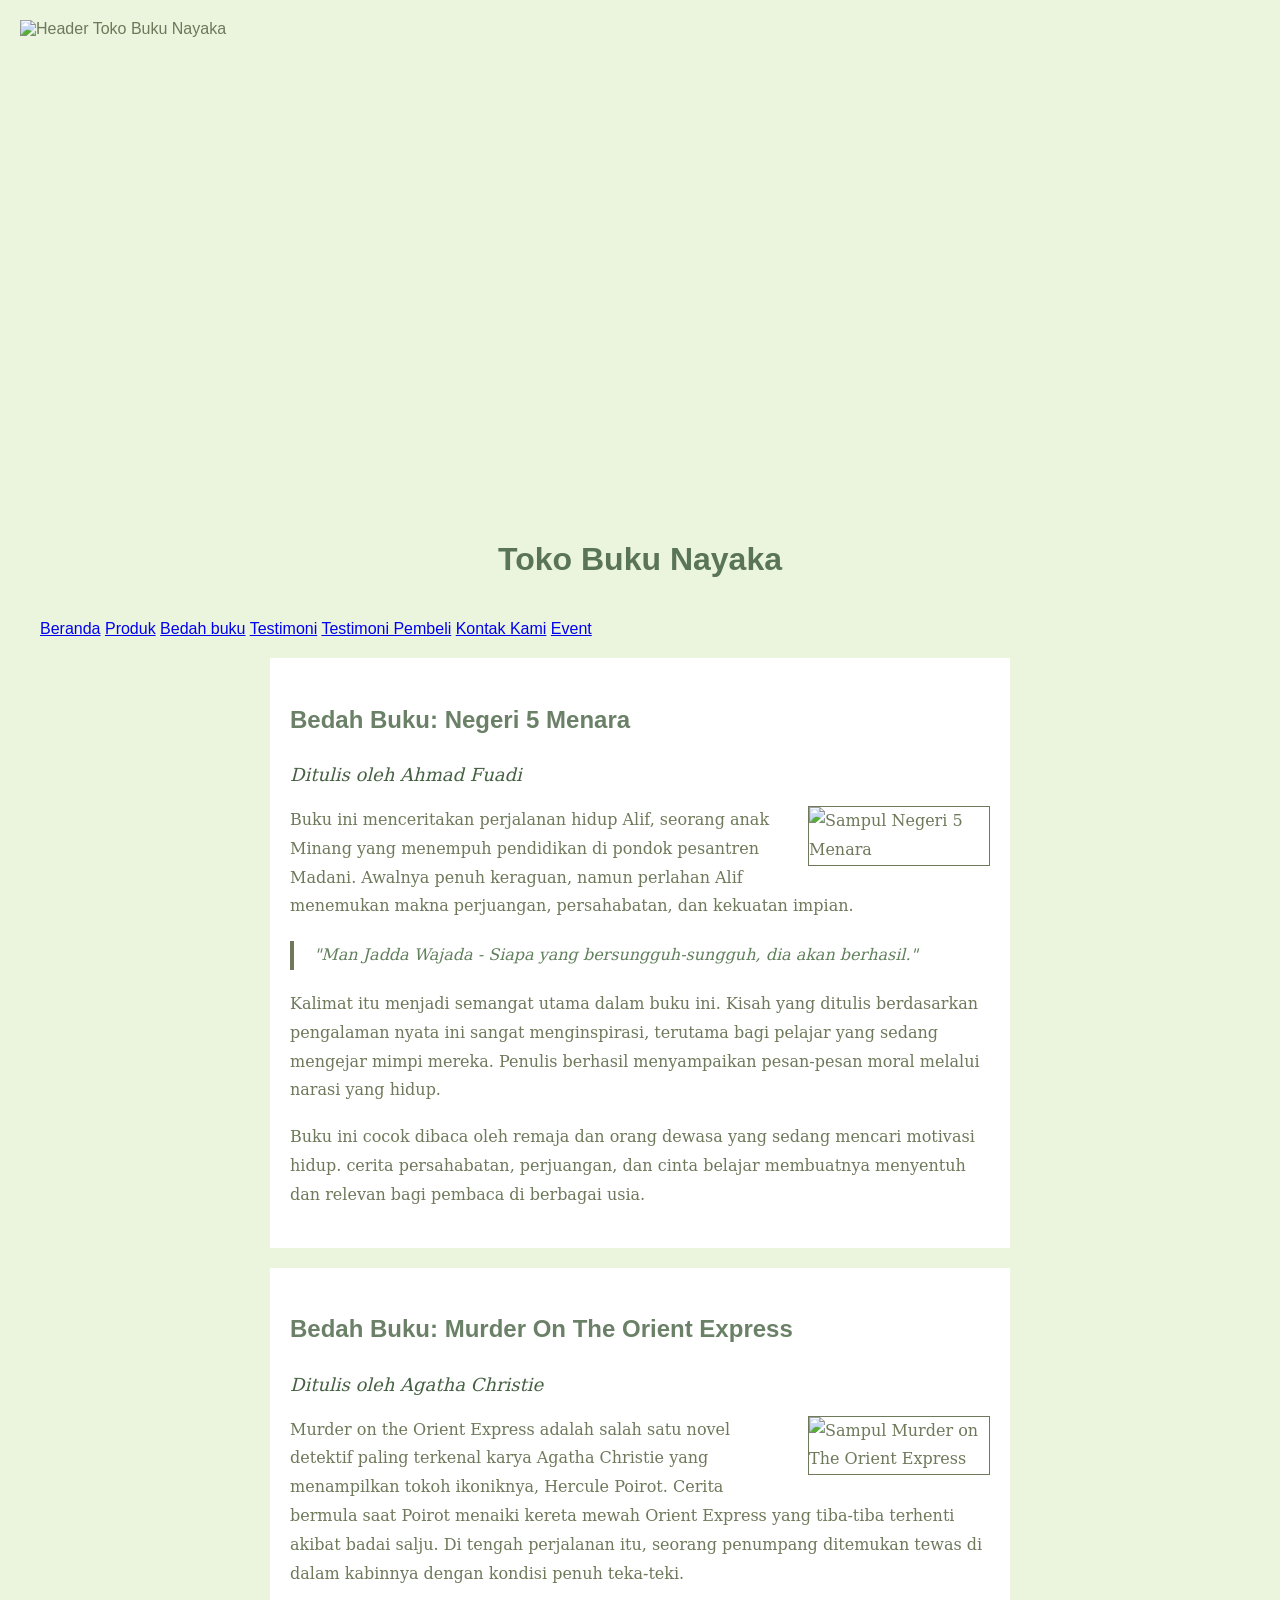
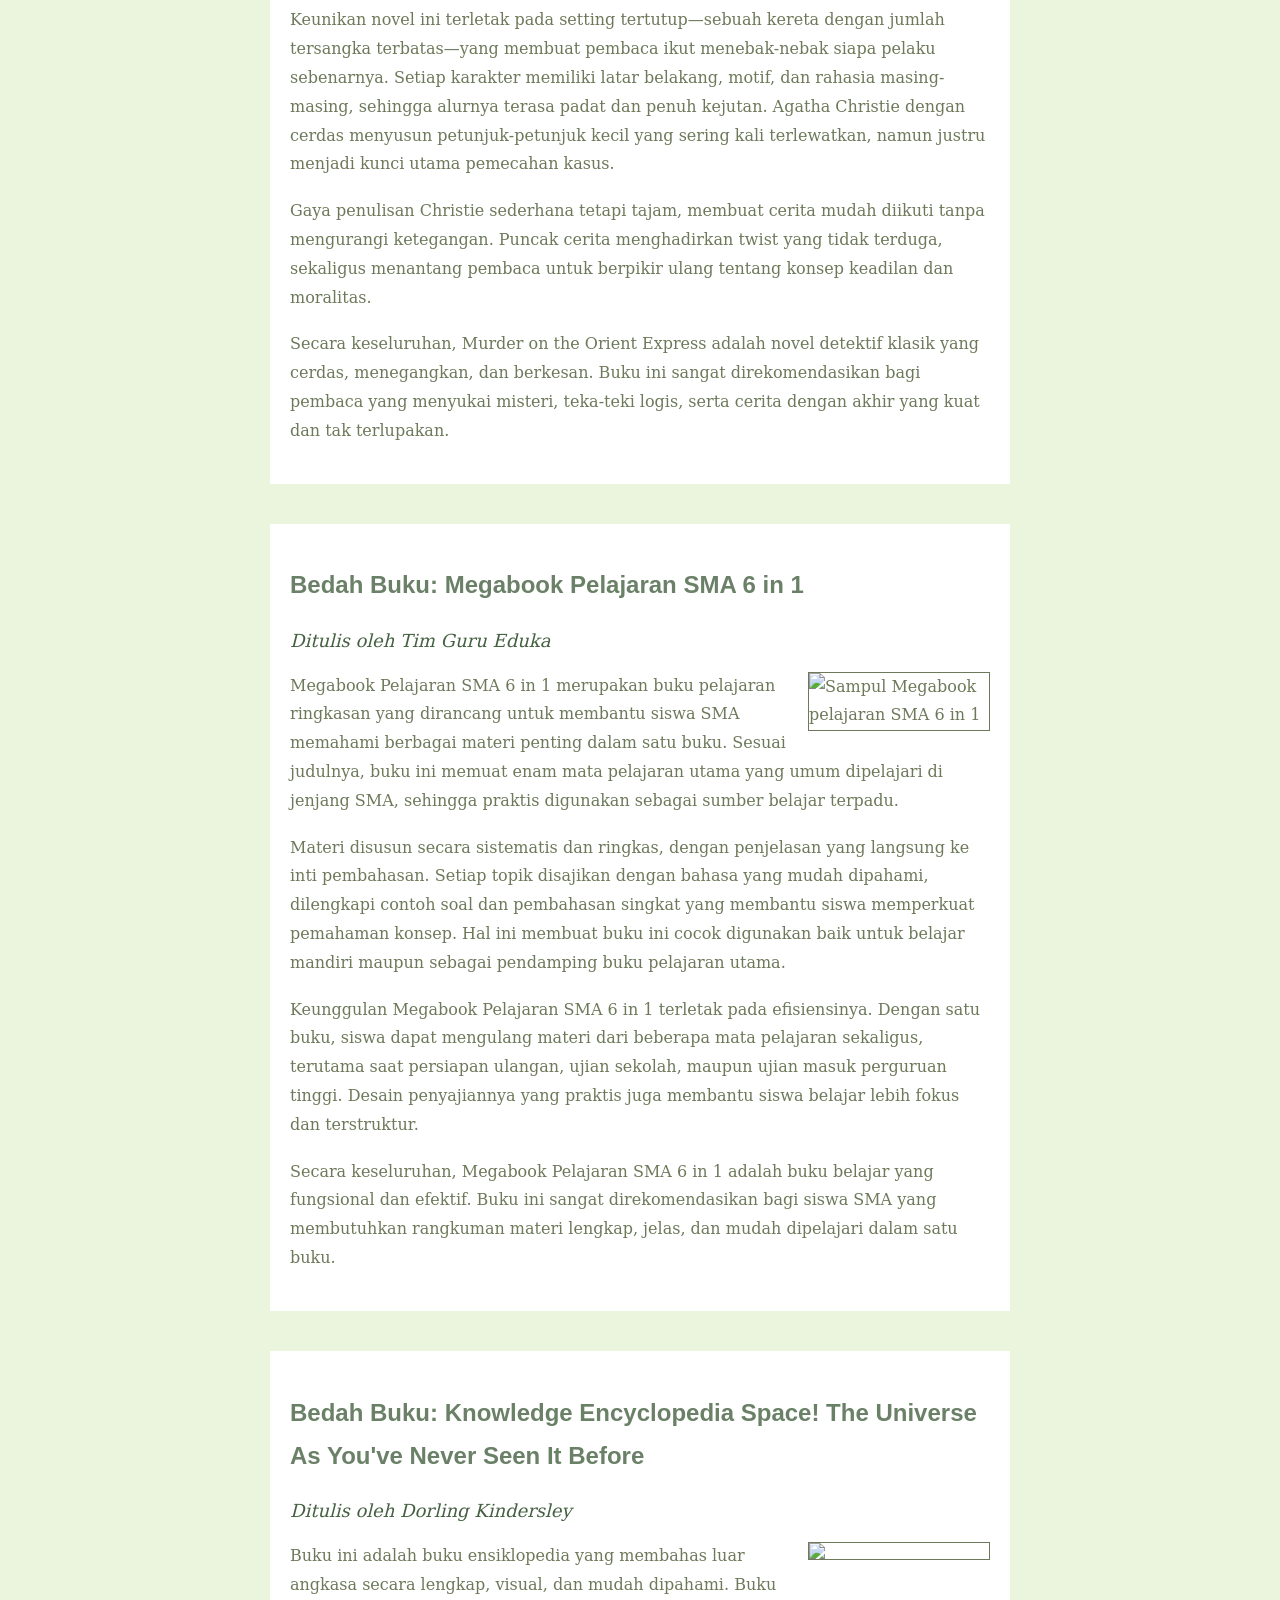
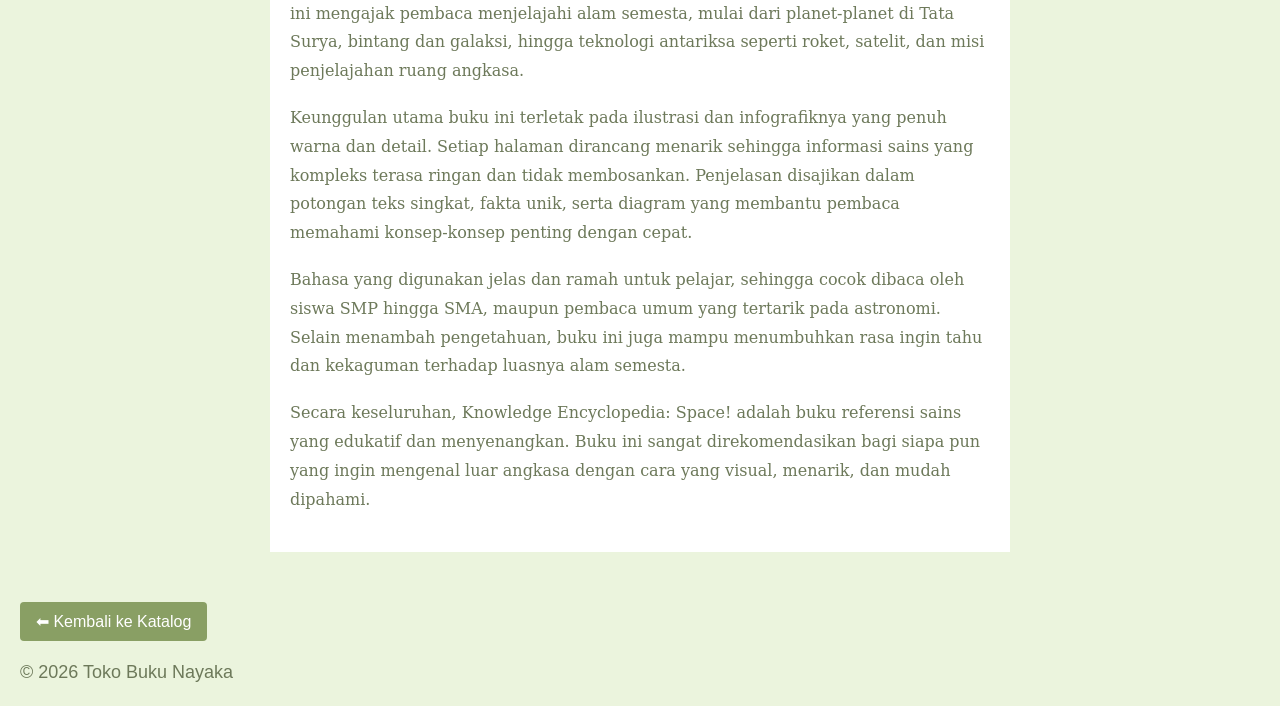
==== bedah-buku.html @ 3d9fd98f "Add files via upload" ====
<!DOCTYPE html>
<html lang="id">
<head>
<meta charset="UTF-8">

<meta name="viewport" content="width=device-width, initial-
scale=1.0">
<title>Profil Usaha Buku</title>
<link rel="stylesheet" href="style.css" />
</head>
<body>
    <header>
        <img src="gambar/gpt1.png" alt="Header Toko Buku Nayaka" class="header-img">
 <h1>Toko Buku Nayaka</h1>
 <section class="daftar-produk">
 <nav>
    <a href="index.html">Beranda</a>
    <a href="produk.html">Produk</a>
    <a href="bedah-buku.html">Bedah buku</a>
    <a href="testimoni.html">Testimoni</a>
    <a href="tampil-testimoni.html">Testimoni Pembeli</a>
    <a href="kontak.html">Kontak Kami</a>
    <a href="event.html">Event</a>
</nav>
</header>

<main class="artikel">
    <h2>Bedah Buku: Negeri 5 Menara</h2>
    <p class="penulis">Ditulis oleh Ahmad Fuadi</p>
    <img src="https://image.gramedia.net/rs:fit:0:0/plain/https://cdn.gramedia.com/uploads/items/9789792248616_negeri-5-menara-_cu-cover-baru_.jpg"alt="Sampul Negeri 5 Menara" width="190" class="sampul" >
</p>
    Buku ini menceritakan perjalanan hidup Alif, seorang anak Minang yang menempuh pendidikan di pondok pesantren Madani.
Awalnya penuh keraguan, namun perlahan Alif menemukan makna perjuangan, persahabatan, dan kekuatan impian.
</p>

<blockquote>

    "Man Jadda Wajada - Siapa yang bersungguh-sungguh, dia akan berhasil."
</blockquote>

</p>
    Kalimat itu menjadi semangat utama dalam buku ini. Kisah yang ditulis berdasarkan pengalaman nyata ini sangat menginspirasi, terutama bagi pelajar yang sedang mengejar mimpi mereka. Penulis berhasil menyampaikan pesan-pesan moral melalui narasi yang hidup.
</p>
Buku ini cocok dibaca oleh remaja dan orang dewasa yang sedang mencari motivasi hidup. cerita persahabatan, perjuangan, dan cinta belajar membuatnya menyentuh dan relevan bagi pembaca di berbagai usia.
</p>
</main>
</section class>
<section class="daftar-produk">
<main class="artikel">
    <h2>Bedah Buku: Murder On The Orient Express</h2>
    <p class="penulis">Ditulis oleh Agatha Christie</p>
    <img src="https://lyceumtheatre.org/wp-content/uploads/2019/09/Murder-on-the-Orient-Express-WebPstr.jpg" alt="Sampul Murder on The Orient Express" width="190" class="sampul" >
</p>
Murder on the Orient Express adalah salah satu novel detektif paling terkenal karya Agatha Christie yang menampilkan tokoh ikoniknya, Hercule Poirot. Cerita bermula saat Poirot menaiki kereta mewah Orient Express yang tiba-tiba terhenti akibat badai salju. Di tengah perjalanan itu, seorang penumpang ditemukan tewas di dalam kabinnya dengan kondisi penuh teka-teki.
</p>
Keunikan novel ini terletak pada setting tertutup—sebuah kereta dengan jumlah tersangka terbatas—yang membuat pembaca ikut menebak-nebak siapa pelaku sebenarnya. Setiap karakter memiliki latar belakang, motif, dan rahasia masing-masing, sehingga alurnya terasa padat dan penuh kejutan. Agatha Christie dengan cerdas menyusun petunjuk-petunjuk kecil yang sering kali terlewatkan, namun justru menjadi kunci utama pemecahan kasus.
</p>
Gaya penulisan Christie sederhana tetapi tajam, membuat cerita mudah diikuti tanpa mengurangi ketegangan. Puncak cerita menghadirkan twist yang tidak terduga, sekaligus menantang pembaca untuk berpikir ulang tentang konsep keadilan dan moralitas.
</p>
Secara keseluruhan, Murder on the Orient Express adalah novel detektif klasik yang cerdas, menegangkan, dan berkesan. Buku ini sangat direkomendasikan bagi pembaca yang menyukai misteri, teka-teki logis, serta cerita dengan akhir yang kuat dan tak terlupakan.
</p>

</main>

</section>
<section class="daftar-produk">
<main class="artikel">
    <h2>Bedah Buku: Megabook Pelajaran SMA 6 in 1</h2>
    <p class="penulis">Ditulis oleh Tim Guru Eduka</p>
    <img src="https://bukukita.com/babacms/displaybuku/99566_f.jpg" alt="Sampul Megabook pelajaran SMA 6 in 1" width="190" class="sampul" >
Megabook Pelajaran SMA 6 in 1 merupakan buku pelajaran ringkasan yang dirancang untuk membantu siswa SMA memahami berbagai materi penting dalam satu buku. Sesuai judulnya, buku ini memuat enam mata pelajaran utama yang umum dipelajari di jenjang SMA, sehingga praktis digunakan sebagai sumber belajar terpadu.
</p>
Materi disusun secara sistematis dan ringkas, dengan penjelasan yang langsung ke inti pembahasan. Setiap topik disajikan dengan bahasa yang mudah dipahami, dilengkapi contoh soal dan pembahasan singkat yang membantu siswa memperkuat pemahaman konsep. Hal ini membuat buku ini cocok digunakan baik untuk belajar mandiri maupun sebagai pendamping buku pelajaran utama.
</p>
Keunggulan Megabook Pelajaran SMA 6 in 1 terletak pada efisiensinya. Dengan satu buku, siswa dapat mengulang materi dari beberapa mata pelajaran sekaligus, terutama saat persiapan ulangan, ujian sekolah, maupun ujian masuk perguruan tinggi. Desain penyajiannya yang praktis juga membantu siswa belajar lebih fokus dan terstruktur.
</p>
Secara keseluruhan, Megabook Pelajaran SMA 6 in 1 adalah buku belajar yang fungsional dan efektif. Buku ini sangat direkomendasikan bagi siswa SMA yang membutuhkan rangkuman materi lengkap, jelas, dan mudah dipelajari dalam satu buku.
</p>


</main>

</section>
<section class="daftar-produk">
<main class="artikel">
    <h2>Bedah Buku: Knowledge Encyclopedia Space! The Universe As You've Never Seen It Before </h2>
    <p class="penulis">Ditulis oleh Dorling Kindersley</p>
    <img src="https://m.media-amazon.com/images/I/81XF4U-jxfL._SY466_.jpg" width="190" class="sampul" >
</p>
Buku ini adalah buku ensiklopedia yang membahas luar angkasa secara lengkap, visual, dan mudah dipahami. Buku ini mengajak pembaca menjelajahi alam semesta, mulai dari planet-planet di Tata Surya, bintang dan galaksi, hingga teknologi antariksa seperti roket, satelit, dan misi penjelajahan ruang angkasa.
</p>
Keunggulan utama buku ini terletak pada ilustrasi dan infografiknya yang penuh warna dan detail. Setiap halaman dirancang menarik sehingga informasi sains yang kompleks terasa ringan dan tidak membosankan. Penjelasan disajikan dalam potongan teks singkat, fakta unik, serta diagram yang membantu pembaca memahami konsep-konsep penting dengan cepat.
</p>
Bahasa yang digunakan jelas dan ramah untuk pelajar, sehingga cocok dibaca oleh siswa SMP hingga SMA, maupun pembaca umum yang tertarik pada astronomi. Selain menambah pengetahuan, buku ini juga mampu menumbuhkan rasa ingin tahu dan kekaguman terhadap luasnya alam semesta.
</p>
Secara keseluruhan, Knowledge Encyclopedia: Space! adalah buku referensi sains yang edukatif dan menyenangkan. Buku ini sangat direkomendasikan bagi siapa pun yang ingin mengenal luar angkasa dengan cara yang visual, menarik, dan mudah dipahami.
</p>
</section>
</main>

<a href="produk.html" class="btn-kembali">⬅ Kembali ke Katalog</a>
</main>

<footer>
<p>&copy; 2026 Toko Buku Nayaka</p>
</footer>

</body>
</html>
---- style.css ----
body {
background-color: #EBF4DD;
font-family: 'Lucida Sans', 'Lucida Sans Regular', 'Lucida Grande', 'Lucida Sans Unicode', Geneva, Verdana, sans-serif;
color: #6d795a;
margin: 20px;
}
h1 {
color: #597456;
text-align: center;
font-family: 'Lucida Sans', 'Lucida Sans Regular', 'Lucida Grande', 'Lucida Sans Unicode', Geneva, Verdana, sans-serif;
}
h2 {
color: #6a8167;
text-align: left;
font-family: 'Lucida Sans', 'Lucida Sans Regular', 'Lucida Grande','Lucida Sans Unicode', Geneva, Verdana,sans-serif;
}
p {
font-size: 18px;
text-align: left;
line-height: 1.5;

}
.daftar-produk {
    display: grid;
    grid-template-columns:repeat(auto-fit, minmax(250px,1fr));
    gap: 20px;
    padding: 20px;
}
.produk{
background-color: #ffffff;
border: 1px solid #90AB8B;
padding: 15px;
border-radius: 10px;
text-align: center;
box-shadow: 0 2px 6px rgba(0,0,0,0.1);
}
.produk img {
width: 150px;
height: auto;
border-radius: 5px;
margin-bottom: 10px;
}
.produk h2 {
    font-size: 20px;
    color:#446041;
}
.produk h3 {
    font-size: 16px;
    color:#446041;
}
.harga {
    font-weight: bold;
    color:#899f64;
}
.deskripsi {
    font-size: 14px;
    color:#446041;
}

.artikel {
    max-width:700px;
    margin: auto;
    padding: 20px;
    background-color: #ffffff;
    font-family: 'Georgia','serif';
    
    line-height: 1.8;
}
.artikel .penulis {
    font-style: italic;
    color:#446041;
    margin-top: 20px;
}
.artikel .sampul{ 
    width: 180px;
    float: right;
    margin: 0 0 20px 20px;
    border: 1px solid #6d795a
}
.artikel blockquote {
    font-style: italic;
    padding-left: 20px;
    margin: 20px 0;
    border-left: 4px solid #6d795a;
    color:#60805b;
    background-color: #ffffff;
}
.btn-kembali {
    display: inline-block;
    margin-top: 30px;
    padding: 10px 16px;
    background-color:#899f64;
    color: white;
    text-decoration: none;
    border-radius: 4px;
}
.btn-kembali:hover {
    background-color: #90AB8B;
}

.formulir {
    max-width: 600px;
    margin: auto;
    padding: 20px;
    background-color: rgba(255, 255, 255, 0.667);
    border-radius: 10px;
    box-shadow: 0 0 10px rgba(0,0,0,0.1);
    }

form label {
    display: block;
    margin-top: 10px;
    font-weight: bold;

    }

form input, 
form select,
form textarea {
    width: 100%;
    padding: 8px;
    margin-top: 5px;
    margin-bottom: 15px;
    border-radius: 5px;
    border: 1px solid #ccc;
    }

form button {
    background-color:#6d795a;
    color: white;
    padding: 10px 15px;
    border: none;
    border-radius: 5px;
    cursor: pointer;
    }

form button:hover {
    background-color:#818d6e;
    }

    .header-img {
         width: 100%;
    height: 500px;
    display: block;
}

.event-toko {
background-color: #9fba9a;
    padding: 20px;            
    border-radius: 15px;
}

.card-event {
    background-color: #f6fff7;
    border: 1px solid ;
    margin-bottom: 20px;
    padding: 15px;
    box-shadow: 3px 3px 5px rgba(0,0,0,0.1);
}

.btn-daftar {
    display: inline-block;
    margin-top: 10px;
    padding: 8px 15px;
    background-color: #6f8b77;
    color: white;
    text-decoration: none;
    border-radius: 5px;
    font-weight: bold;
}

.btn-daftar:hover {
    background-color: #45604d;
}
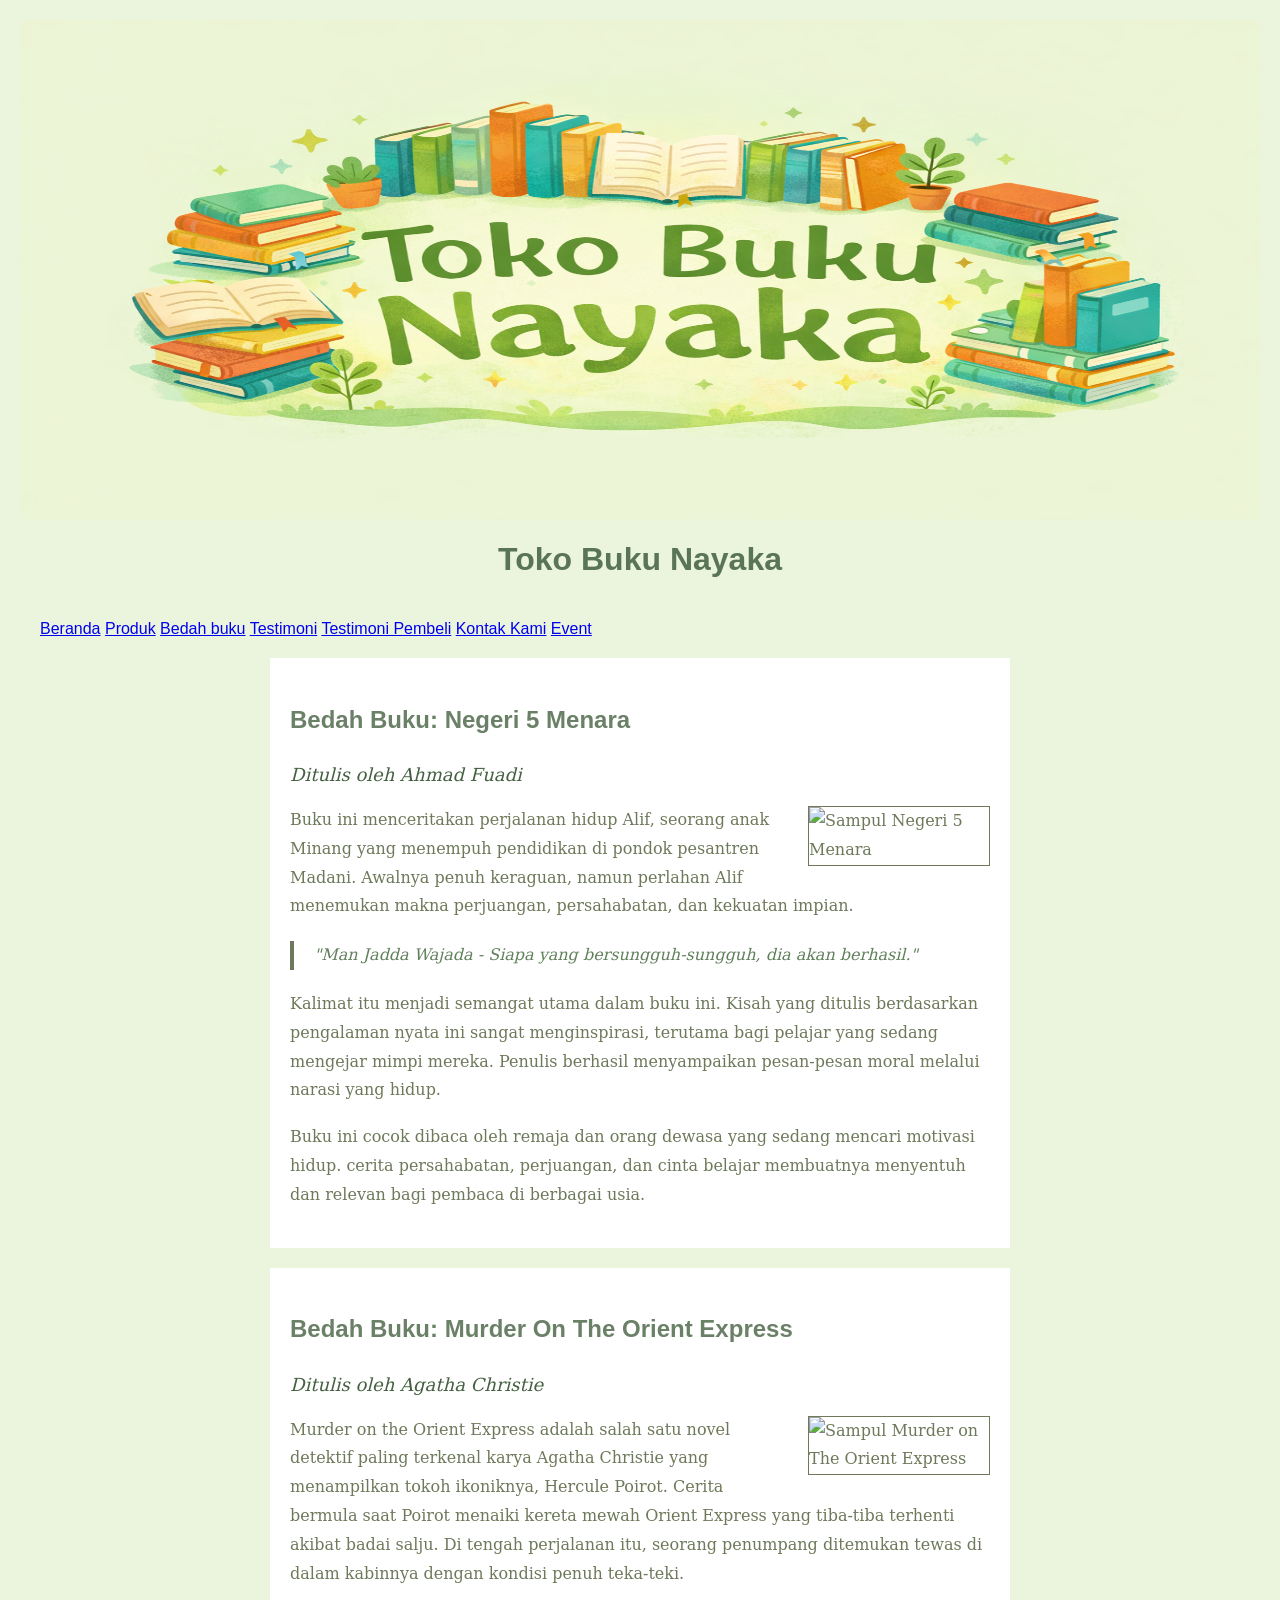
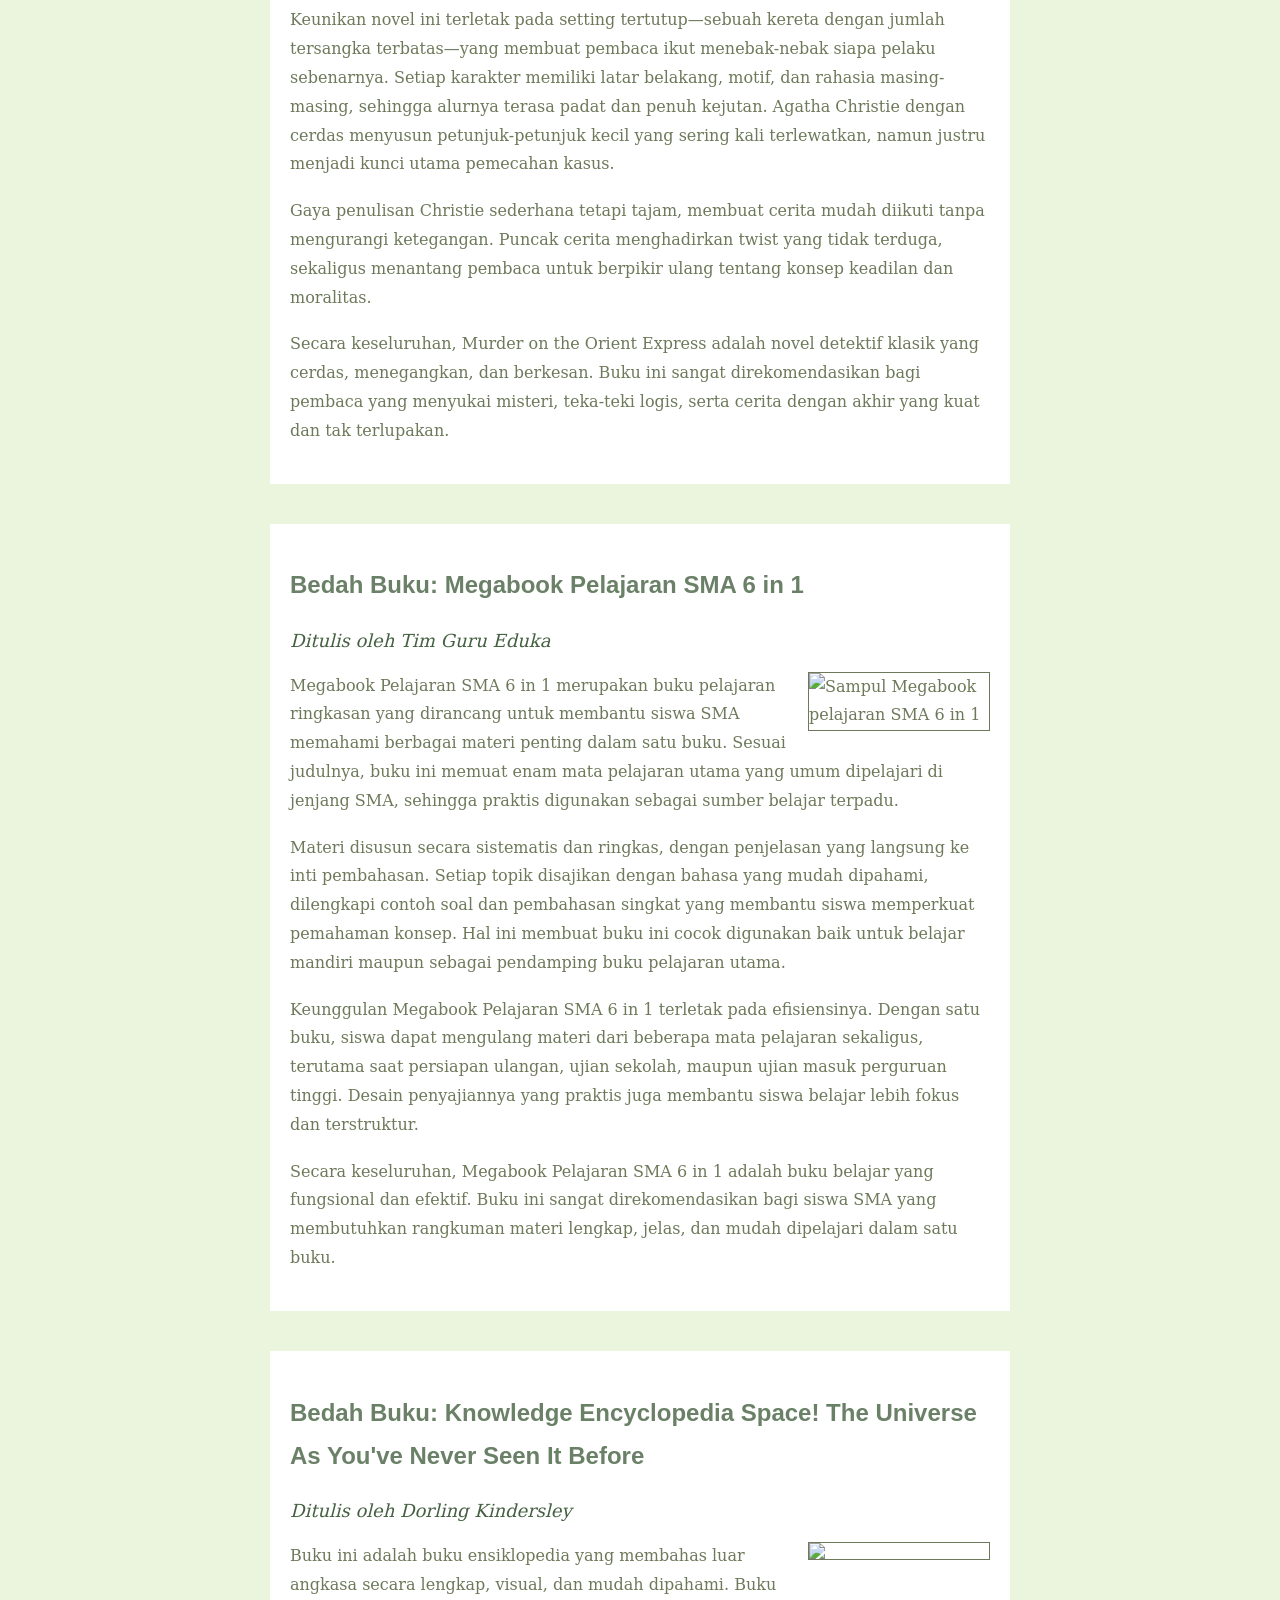
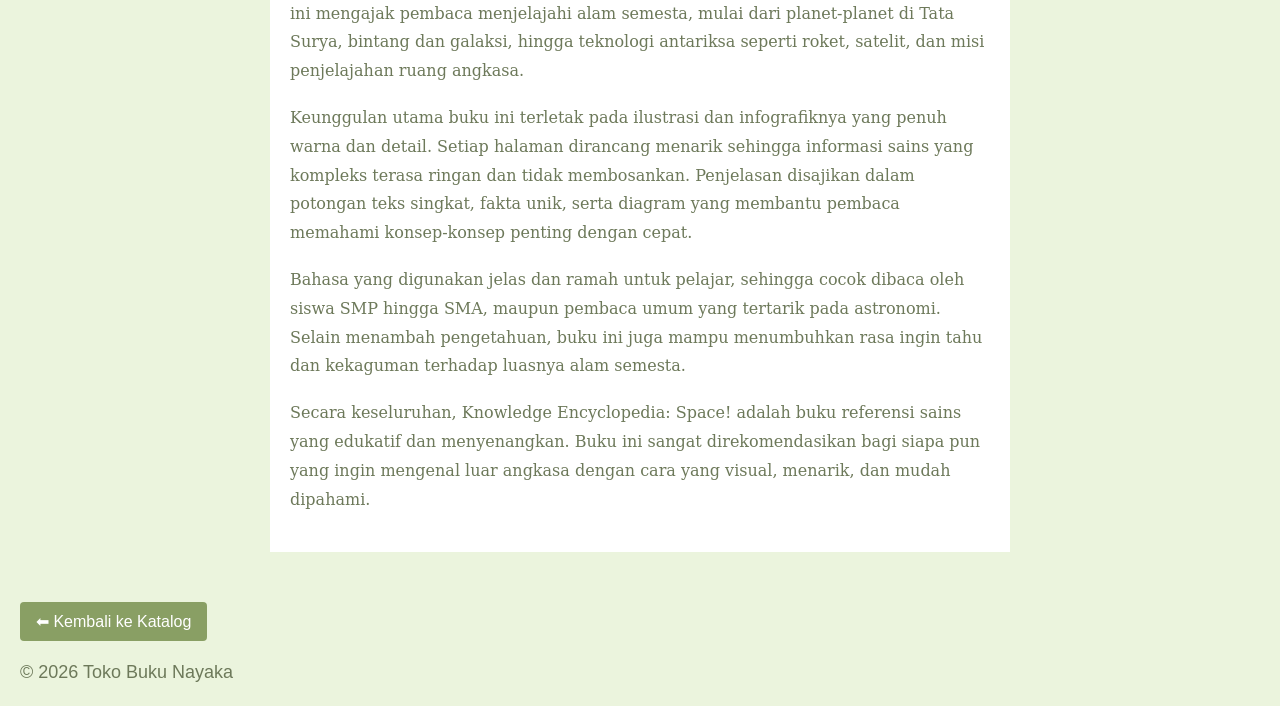
==== commit 2600c831: "Fix HTML structure and update content in bedah-buku.html Restored and updated bedah-buku.html with p" ====
--- a/bedah-buku.html
+++ b/bedah-buku.html
@@ -10,7 +10,7 @@
 </head>
 <body>
     <header>
-        <img src="gambar/gpt1.png" alt="Header Toko Buku Nayaka" class="header-img">
+        <img src="gpt1.png" alt="Header Toko Buku Nayaka" class="header-img">
  <h1>Toko Buku Nayaka</h1>
  <section class="daftar-produk">
  <nav>
@@ -107,3 +107,4 @@
 
 </body>
 </html>
+
